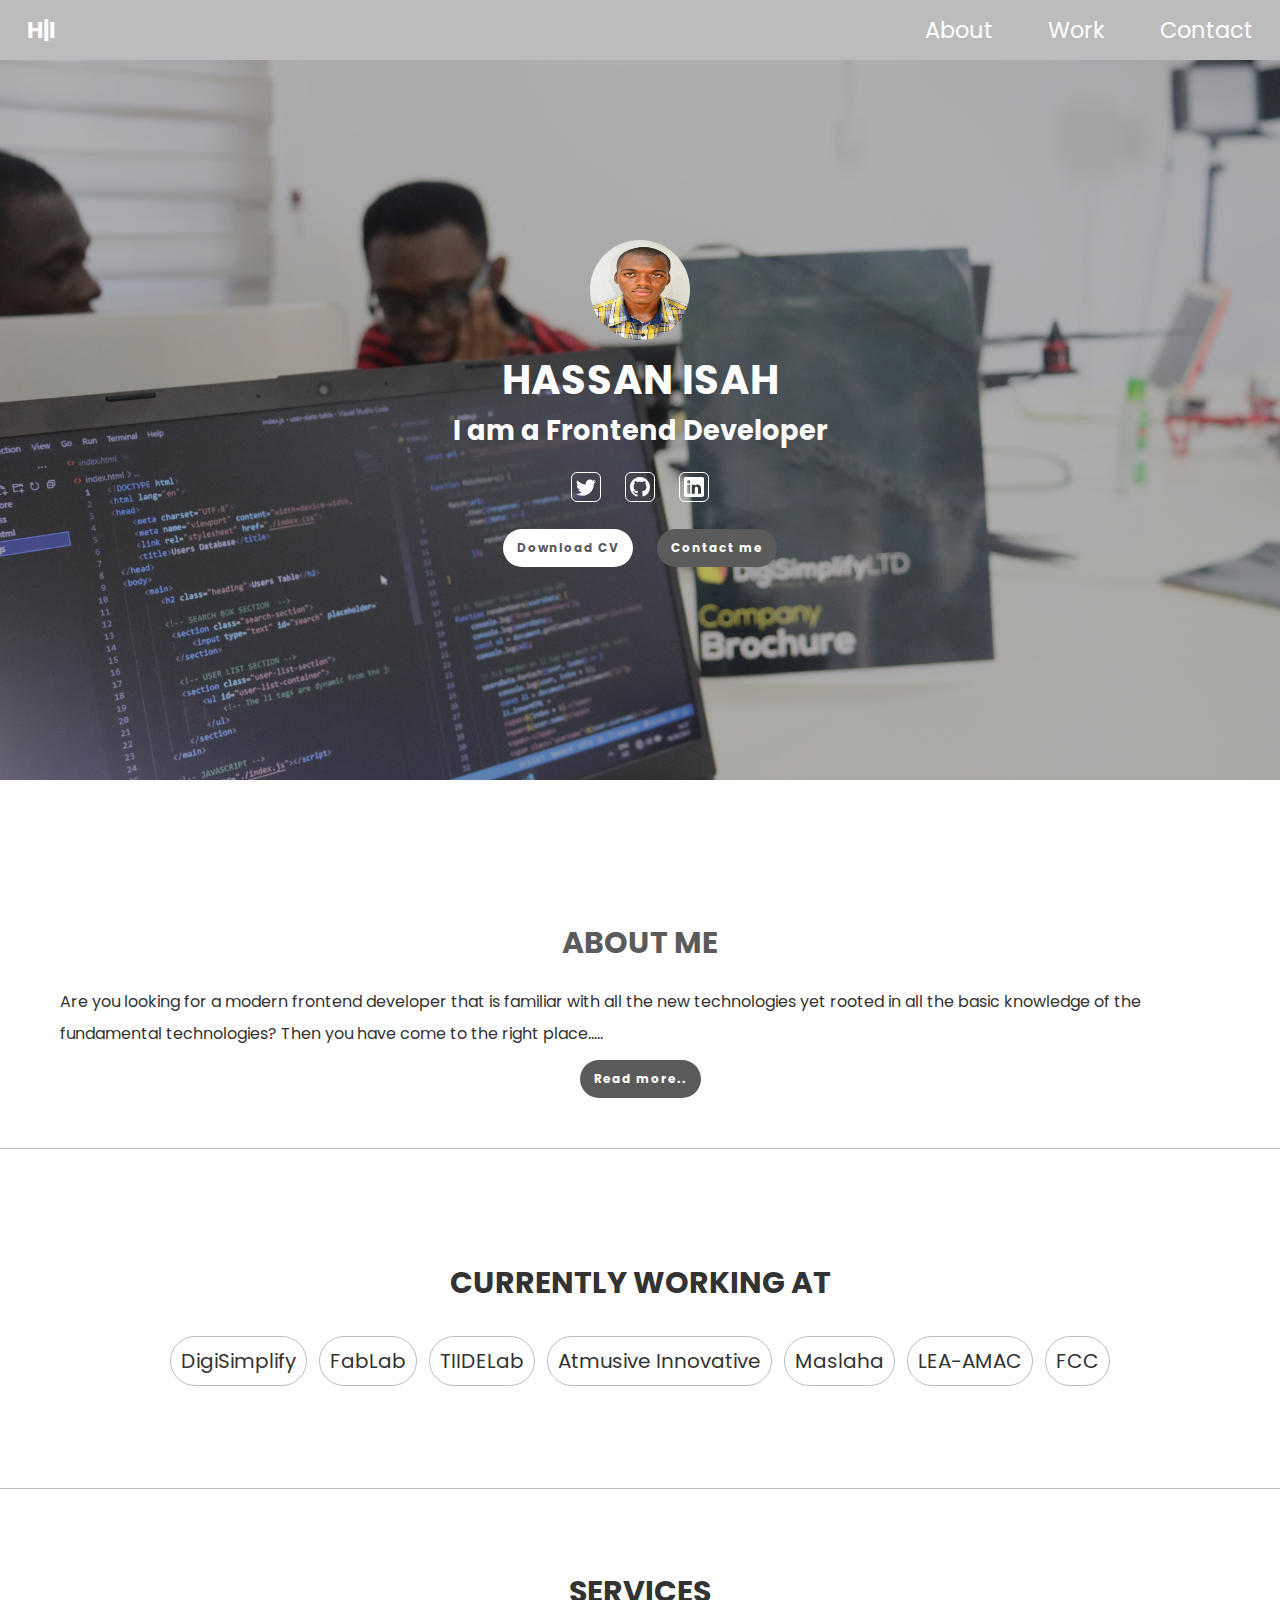
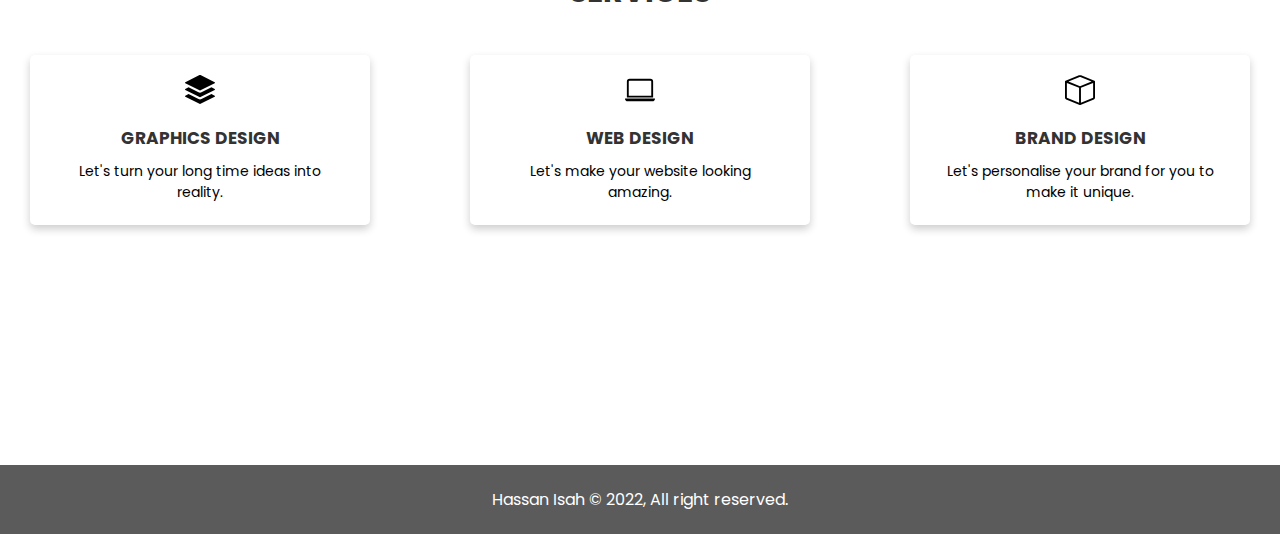
==== index.html @ 524af7ec "Updated my portfolio website and made it abit responsive" ====
<!DOCTYPE html>
<html lang="en">
<head>
    <meta charset="UTF-8">
    <meta http-equiv="X-UA-Compatible" content="IE=edge">
    <meta name="viewport" content="width=device-width, initial-scale=1.0">
    <meta name="description" content="Welcome to my portfolio website">
    <meta name="keyword" content="portfolio, frontend, developer, javascript, react.js">
    <link rel="stylesheet" href="css/style.css">

    <title>Home | Welcome</title>
</head>
<body>
    <header>
        <nav id="nav-bar">
            
            
            <ul>
                <li><a id="logo" href="#">
                    <strong class="home-link">H|I</strong>
                </a></li>
                <li class="push-right" class="nav-links"><a href="about.html">About</a></li>
                <li><a href="work.html"class="nav-links">Work</a></li>
                <li><a href="contact.html" class="nav-links">Contact</a></li>
            </ul>
        </nav>
    </header>
     <!-- HERO SECTION -->
    <section class="hero-container">
        <img src="./img/hero-section-img.jpg" alt="Hassan Isah" class="profile-image">
        <h2 class="full-name">Hassan Isah</h2>
        <p class="brief">I am a Frontend Developer</p>
        <section class="hero-media-container">
    <!-- TWITTER SVG -->
            <a href="https://twitter.com/ItszIsah">
                <svg xmlns="http://www.w3.org/2000/svg" width="16" height="16" fill="currentColor" class="bi bi-twitter" viewBox="0 0 16 16">
                    <path d="M5.026 15c6.038 0 9.341-5.003 9.341-9.334 0-.14 0-.282-.006-.422A6.685 6.685 0 0 0 16 3.542a6.658 6.658 0 0 1-1.889.518 3.301 3.301 0 0 0 1.447-1.817 6.533 6.533 0 0 1-2.087.793A3.286 3.286 0 0 0 7.875 6.03a9.325 9.325 0 0 1-6.767-3.429 3.289 3.289 0 0 0 1.018 4.382A3.323 3.323 0 0 1 .64 6.575v.045a3.288 3.288 0 0 0 2.632 3.218 3.203 3.203 0 0 1-.865.115 3.23 3.23 0 0 1-.614-.057 3.283 3.283 0 0 0 3.067 2.277A6.588 6.588 0 0 1 .78 13.58a6.32 6.32 0 0 1-.78-.045A9.344 9.344 0 0 0 5.026 15z"/>
                  </svg>
            </a>
            

    <!-- GITHUB SVG -->
        <a href="https://github.com/ibnisah">
            <svg xmlns="http://www.w3.org/2000/svg" width="16" height="16" fill="currentColor" class="bi bi-github" viewBox="0 0 16 16">
                <path d="M8 0C3.58 0 0 3.58 0 8c0 3.54 2.29 6.53 5.47 7.59.4.07.55-.17.55-.38 0-.19-.01-.82-.01-1.49-2.01.37-2.53-.49-2.69-.94-.09-.23-.48-.94-.82-1.13-.28-.15-.68-.52-.01-.53.63-.01 1.08.58 1.23.82.72 1.21 1.87.87 2.33.66.07-.52.28-.87.51-1.07-1.78-.2-3.64-.89-3.64-3.95 0-.87.31-1.59.82-2.15-.08-.2-.36-1.02.08-2.12 0 0 .67-.21 2.2.82.64-.18 1.32-.27 2-.27.68 0 1.36.09 2 .27 1.53-1.04 2.2-.82 2.2-.82.44 1.1.16 1.92.08 2.12.51.56.82 1.27.82 2.15 0 3.07-1.87 3.75-3.65 3.95.29.25.54.73.54 1.48 0 1.07-.01 1.93-.01 2.2 0 .21.15.46.55.38A8.012 8.012 0 0 0 16 8c0-4.42-3.58-8-8-8z"/>
              </svg>
        </a>    
        
              
    <!-- LINKED IN SVG -->
            <a href="https://www.linkedin.com/in/hassan-isah-979750178/">
                <svg xmlns="http://www.w3.org/2000/svg" width="16" height="16" fill="currentColor" class="bi bi-linkedin" viewBox="0 0 16 16">
                    <path d="M0 1.146C0 .513.526 0 1.175 0h13.65C15.474 0 16 .513 16 1.146v13.708c0 .633-.526 1.146-1.175 1.146H1.175C.526 16 0 15.487 0 14.854V1.146zm4.943 12.248V6.169H2.542v7.225h2.401zm-1.2-8.212c.837 0 1.358-.554 1.358-1.248-.015-.709-.52-1.248-1.342-1.248-.822 0-1.359.54-1.359 1.248 0 .694.521 1.248 1.327 1.248h.016zm4.908 8.212V9.359c0-.216.016-.432.08-.586.173-.431.568-.878 1.232-.878.869 0 1.216.662 1.216 1.634v3.865h2.401V9.25c0-2.22-1.184-3.252-2.764-3.252-1.274 0-1.845.7-2.165 1.193v.025h-.016a5.54 5.54 0 0 1 .016-.025V6.169h-2.4c.03.678 0 7.225 0 7.225h2.4z"/>
                    </svg>
            </a>
             
        </section>
        <section class="hero-btns-container">
            <button class="btn download-btn">Download CV</button>
            <a href="contact.html">
                <button class="btn contact-btn">Contact me</button>
            </a>
        </section>
        <!-- HEADER OVERLAY -->
    <div class="header-overlay"></div>
    </section>

</header>



<main>
    <!-- ABOUT SECTION -->
    <section class="about-me section" id="about">
        <h2>About me</h2>
        <p class="about-brief">
            Are you looking for a modern frontend developer that is familiar with all the new technologies yet rooted in 
            all the basic knowledge of the fundamental technologies? Then you have come to the right place.....

        </p>
        <div class="form-group read-more">
            <a href="about.html">
                <button class="btn">Read more..</button>
            </a>
            
        </div>
    </section>

    <!-- PLACE OF WORK -->
    <section class="section place-of-work-section">
        <h2>Currently working at</h2>
        <section class="place-of-work-container">
            <span class="place-of-work-pill">DigiSimplify</span>
            <span class="place-of-work-pill">FabLab</span>
            <span class="place-of-work-pill">TIIDELab</span>
            <span class="place-of-work-pill">Atmusive Innovative</span>
            <span class="place-of-work-pill">Maslaha</span>
            <span class="place-of-work-pill">LEA-AMAC</span>
            <span class="place-of-work-pill">FCC</span>

        </section>
    </section>

<!-- SERVICE SECTION -->
<section class="section service-section">
    <h2>services</h2>

    <section class="service-card-container">
        <div class="service-card">
            <svg xmlns="http://www.w3.org/2000/svg" width="16" height="16" fill="currentColor" class="bi bi-stack" viewBox="0 0 16 16">
                <path d="m14.12 10.163 1.715.858c.22.11.22.424 0 .534L8.267 15.34a.598.598 0 0 1-.534 0L.165 11.555a.299.299 0 0 1 0-.534l1.716-.858 5.317 2.659c.505.252 1.1.252 1.604 0l5.317-2.66zM7.733.063a.598.598 0 0 1 .534 0l7.568 3.784a.3.3 0 0 1 0 .535L8.267 8.165a.598.598 0 0 1-.534 0L.165 4.382a.299.299 0 0 1 0-.535L7.733.063z"/>
                <path d="m14.12 6.576 1.715.858c.22.11.22.424 0 .534l-7.568 3.784a.598.598 0 0 1-.534 0L.165 7.968a.299.299 0 0 1 0-.534l1.716-.858 5.317 2.659c.505.252 1.1.252 1.604 0l5.317-2.659z"/>
              </svg>
        
            <div class="service-card-content">
            <h3 class="service-title">
                GRAPHICS DESIGN
            </h3>
            <p class="service-brief">
                Let's turn your long time ideas into reality.
            </p>
            </div>
        </div>
        <div class="service-card">
            <svg xmlns="http://www.w3.org/2000/svg" width="16" height="16" fill="currentColor" class="bi bi-laptop" viewBox="0 0 16 16">
                <path d="M13.5 3a.5.5 0 0 1 .5.5V11H2V3.5a.5.5 0 0 1 .5-.5h11zm-11-1A1.5 1.5 0 0 0 1 3.5V12h14V3.5A1.5 1.5 0 0 0 13.5 2h-11zM0 12.5h16a1.5 1.5 0 0 1-1.5 1.5h-13A1.5 1.5 0 0 1 0 12.5z"/>
              </svg>
        
            <div class="service-card-content">
            <h3 class="service-title">
                WEB DESIGN
            </h3>
            <p class="service-brief">
                Let's make your website looking amazing.
            </p>
            </div>
        </div>
        <div class="service-card">
            <svg xmlns="http://www.w3.org/2000/svg" width="16" height="16" fill="currentColor" class="bi bi-box" viewBox="0 0 16 16">
                <path d="M8.186 1.113a.5.5 0 0 0-.372 0L1.846 3.5 8 5.961 14.154 3.5 8.186 1.113zM15 4.239l-6.5 2.6v7.922l6.5-2.6V4.24zM7.5 14.762V6.838L1 4.239v7.923l6.5 2.6zM7.443.184a1.5 1.5 0 0 1 1.114 0l7.129 2.852A.5.5 0 0 1 16 3.5v8.662a1 1 0 0 1-.629.928l-7.185 2.874a.5.5 0 0 1-.372 0L.63 13.09a1 1 0 0 1-.63-.928V3.5a.5.5 0 0 1 .314-.464L7.443.184z"/>
              </svg>
        
            <div class="service-card-content">
            <h3 class="service-title">
                BRAND DESIGN
            </h3>
            <p class="service-brief">
                Let's personalise your brand for you to make it unique.
            </p>
            </div>
        </div>
    </section>
</section>

</main>

<footer id="main-footer">
    <p>
        Hassan Isah &copy; 2022, All right reserved.
    </p>
</footer>
    
</body>
</html>
---- css/style.css ----
@import url('https://fonts.googleapis.com/css2?family=Poppins:ital,wght@0,100;0,200;0,300;0,400;0,500;0,600;0,700;0,800;0,900;1,100;1,200;1,300;1,400;1,500;1,600;1,700;1,800;1,900&display=swap');


/* Reseting Browser */
* {
    padding: 0;
    margin: 0;
    box-sizing: border-box;
    font-family: "Poppins", sans-serif;
}

/* Universal Styling */
html, body {
    max-width: 1920px;
    scroll-behavior: smooth;
}

a {
    text-decoration: none;
}

li {
    list-style: none;
}

/* Header section */
header {
    /* border-bottom: #bcbcbc solid 1px; */
    background-color: #bcbcbc;
    padding: 0.8rem 1.4rem;
    position: sticky;
    top: 0;
    z-index: 2;
}


#nav-bar ul {
    display: flex;
    gap: 2.8rem;
   
    
}

#nav-bar ul li a {
    color: #fff;
    font-size: 1.4rem;
    padding: 5px;
    
}

#nav-bar ul li a:hover {
    background-color: #5b5b5b;
    font-size: 1.2rem;
    border-radius: 10px;
    
}

.push-right {
    margin-left: auto;
}

#nav-bar ul #logo {
    font-size: 1.4rem;
    border-radius: 50%;
    padding: 5px;
}

/* Hero Section */

.hero-container {
    background-image: url(../img/hero-background.JPG);
    background-size: cover;
    background-position: 10%;
    height: 80vh;
    position: relative;
    display: flex;
    flex-direction: column;
    align-items: center;
    padding-top: 20vh;

}

.hero-container, .hero-media-container, .hero-btns-container, img, h2, p {
    z-index: 1;
}

.header-overlay {
    background-color: rgba( 0, 0, 0, 0.3);
    position: absolute;
    top: 0;
    height: 80vh;
    width: 100%;
}

.profile-image {
    width: 100px;
    height: 100px;
    border-radius: 50%;
    margin-bottom: 10px;
}

.full-name {
    color: #fff;
    font-size: 2.5rem;
    text-transform: uppercase;
    margin: 10px, 0;
    letter-spacing: 1px;
}

.brief {
    color: #fff;
    font-size: 1.7rem;
    font-weight: bold;
    margin-bottom: 10px;
}

/* Icons */

.hero-media-container svg {
    width: 30px;
    height: 30px;
    fill: #fff;
    border: 1px solid #fff;
    border-radius: 20%;
    padding: 4px;
    margin: 10px;
    transition: 0.5s;
}

.btn {
    background-color: #5b5b5b;
    color: #fff;
    font-size: 12px;
    font-weight: bold;
    text-decoration: none;
    padding: 10px 14px;
    border-radius: 24px;
    border: none;
    margin: 10px;
    letter-spacing: 1px;
    cursor: pointer;
    transition: 0.5s;
}

.btn:hover {
    opacity: 0.8;
}

.download-btn {
    background-color: #fff;
    color: #5b5b5b;
}

.download-btn:hover {
    opacity: 0.8;
    background-color: #333;
    color: #fff;

}

/* Main Body Content */

main {
    margin-top: 100px;
}

.section {
    padding: 40px;
}

.section h2{
    font-size: 30px;
    font-weight: bold;
    color: #5b5b5b;
    margin-bottom: 10px 0;
    text-transform: uppercase;
    text-align: center;
}


.about-me {
    margin: 0 auto; 
    border-bottom: #bcbcbc 1px solid;

}

.read-more {
   text-align: center;
}

.about-brief {
    padding: 0 20px;
    margin-top: 20px;
    line-height: 2;
    color: #333;
}

/* Working */

.place-of-work-section {
    margin: 40px 0;
    background-color: #fff;
    min-height: 300px;
    display: flex;
    flex-direction: column;
    justify-content: center;
    align-items: center;
    border-bottom: #bcbcbc solid 1px;
}

.place-of-work-section h2 {
    color: #333;
}

.place-of-work-container {
    text-align: center;
    margin: 40px 0;
}

.place-of-work-pill {
    border: #bcbcbc solid 1px;
    background-color: white;
    color: #333;
    box-shadow: 0px, 10px, 20px, 5px rgba( 0, 0, 0, 0.5);
    padding: 10px;
    margin: 4px;
    border-radius: 26px;
    font-size: 20px;
    transition: 1.5;
}

.place-of-work-pill:hover {
    opacity: 0.5;
    font-size: 24px;
    margin: 10px;
}

/* Projects */

.project-section {
    border-bottom: #bcbcbc solid 1px;
    padding-bottom: 200px;
}

.project-card-container {
    display: flex;
    justify-content: center;
    align-items: center;
    gap: 100px;
    margin-top: 2rem;


}

.project-card {
    padding: 10px;
    box-shadow: 0 4px 0 8px 0 rgba( 0, 0, 0, 0.2);
    transition: 0.3s;
    border-radius: 5px;
    border: 1px solid #bcbcbc;
}

.project-card img {
    height: 200px;
}

.card-content {
    width: 300px;
    padding: 2px 16px;
}

.project-title {
    color: #333;
    margin-bottom: 10px;
    font-size: 17px;
}

.project-brief {
    font-size: 14px;
}

.project-links{
    display: flex;
    justify-content: center;
    align-items: center;
    margin: 10px;
    gap: 10px;
}

.project-links svg{
    width: 20px;
    height: 20px;
    fill: #333;
}

/* STACK SECTION */

.stack-section {
    padding-top: 100px;
}

.stack-group {
    display: flex;
    justify-content: center;
    align-items: center;
    margin-top: 10px;
    gap: 10px;
}

/* chrome */
.stack-progress::-webkit-progress-bar{
    background-color: #eee;
    border-radius: 100px;
}

.stack-progress::-webkit-progress-value{
    background-color: #333;
    border-radius: 100px;
}

/* firefox */

.stack-progress::-moz-progress-bar{
    background-color: #eee;
    border-radius: 100px;
}

/* IE10 */
.stack-progress{
    color: #333;
    border-radius: 100px;
}

.stack-progress-container  label{
    display: block;
}

/* SERVICE SECTION */

.service-section{
    margin: 40px 0;
    min-height: 300px;
    background-color: #fff;
}

.service-section h2{
    color: #333;
    margin-bottom: 40px;
}

.service-card-container {
    display: flex;
    justify-content: center;
    align-items: center;
    gap: 100px;
}

.service-card{
    background-color: white;
    box-shadow: 0 4px 8px 0 rgba( 0, 0, 0, 0.2);
    transition: 00.3s;
    border-radius: 5px;
    padding: 20px;
    display: flex;
    justify-content: center;
    flex-direction: column;
    align-items: center;
}

.service-card:hover{
    box-shadow: 0 8px 0 rgba( 255, 255, 255, 0.4);
    background-color: white;
}

.service-card svg{
    width: 30px;
    height: 30px;
    color: black;
    margin-bottom: 18px;
}

.service-card-content{
    text-align: center;
    padding: 2px 16px;
    width: 300px;
}

.service-title{
    color: #333;
    margin-bottom: 10px;
    font-size: 17px;
}

.service-brief{
    font-size: 14px;
    color: black;
}

/* WORK WITH ME FORM SECTION */
.form-section form {
    display: flex;
    flex-direction: column;
    justify-content: center;
    align-items: center;
    margin-top: 40px;
}

.form-group label {
    display: block;
    margin-bottom: 10px;
}

.form-group input {
    border: 1px solid #333;
    border-radius: 5px;
    padding: 10px;
    width: 400px;
    margin-bottom: 30px;
    font-size: 14px;

}

.form-group textarea {
    border: 1px solid #333;
    border-radius: 5px;
    padding: 10px;
    width: 400px;
    height: 350px;
    resize: none;
    margin-bottom: 10px;
}

/* SOCIAL MEDIA */
.social-account-container {
    display: flex;
    justify-content: center;
    align-items: center;
    gap: 40px;
    margin-top: 40px;
    margin-bottom: 100px;
}

.social-account-container  svg {
    width: 30px;
    height: 30px;
    color: #333;
}

.social-account-container  svg:hover {
    color: #333;
    cursor: pointer;
    position: relative;
    bottom: 10px;
}

#main-footer {
    background-color: #5b5b5b;
    display: flex;
    justify-content: center;
    padding: 1.4rem;
    color: #fff;
    margin-top: 200px;
}

/* Mobile styling */
@media screen and (max-width: 920px) {
    
    /* Mobile Navigation Bar */

    html, body {
       overflow: none;
    }
    
    #nav-bar ul {
        display: block;
        text-align: center;
        /* gap: 2.8rem; */
       
        
    }

    #nav-bar ul li {
        
        border-top: #eee solid 1px;
    }

    #nav-bar ul li a {
        font-size: 1rem;
        /* border-top: #eee solid 1px; */
    }

    #nav-bar ul li a:hover {
        background-color: #5b5b5b;
        font-size: 0.5rem;
        border-radius: 2px;
        
    }

    #nav-bar ul #logo {
        font-size: 1rem;
        border-radius: 50%;
        padding: 2px;
    }

    /* Mobile Hero Section */

    .hero-container {
        padding-top: 10vh;
    
    }

    .full-name {
        font-size: 2rem;
    }
    
    .brief{
        font-size: 1rem;
        margin-bottom: 50px;
    }

    /* Place of work */

    .place-of-work-pill {
        display: block;
        margin: 10px 0;
        border-radius: 20px;
        font-size: 18px;
    }
    
    .place-of-work-pill:hover {
        font-size: 20px;
    }

  
    
    .service-card-container {
        display: block;
    }

    .service-card {
        margin-top: 20px;
    }

    /* Projects */

    .project-card-container {
        display: block;
        /* padding: auto; */

    }

    .project-card {
        margin: 20px auto;
        width: 80%;

    }

    .project-card img {
        width: 100%;
    }
    
    .card-content {
        width: 100%;
    
    }
    
    /* Stack */

    .stack-group {
        display: block;
        
    }

    /* Form section */

    .form-group input {
        width: 300px;
    
    }
    
    .form-group textarea {
        width: 300px;
    }
    

}
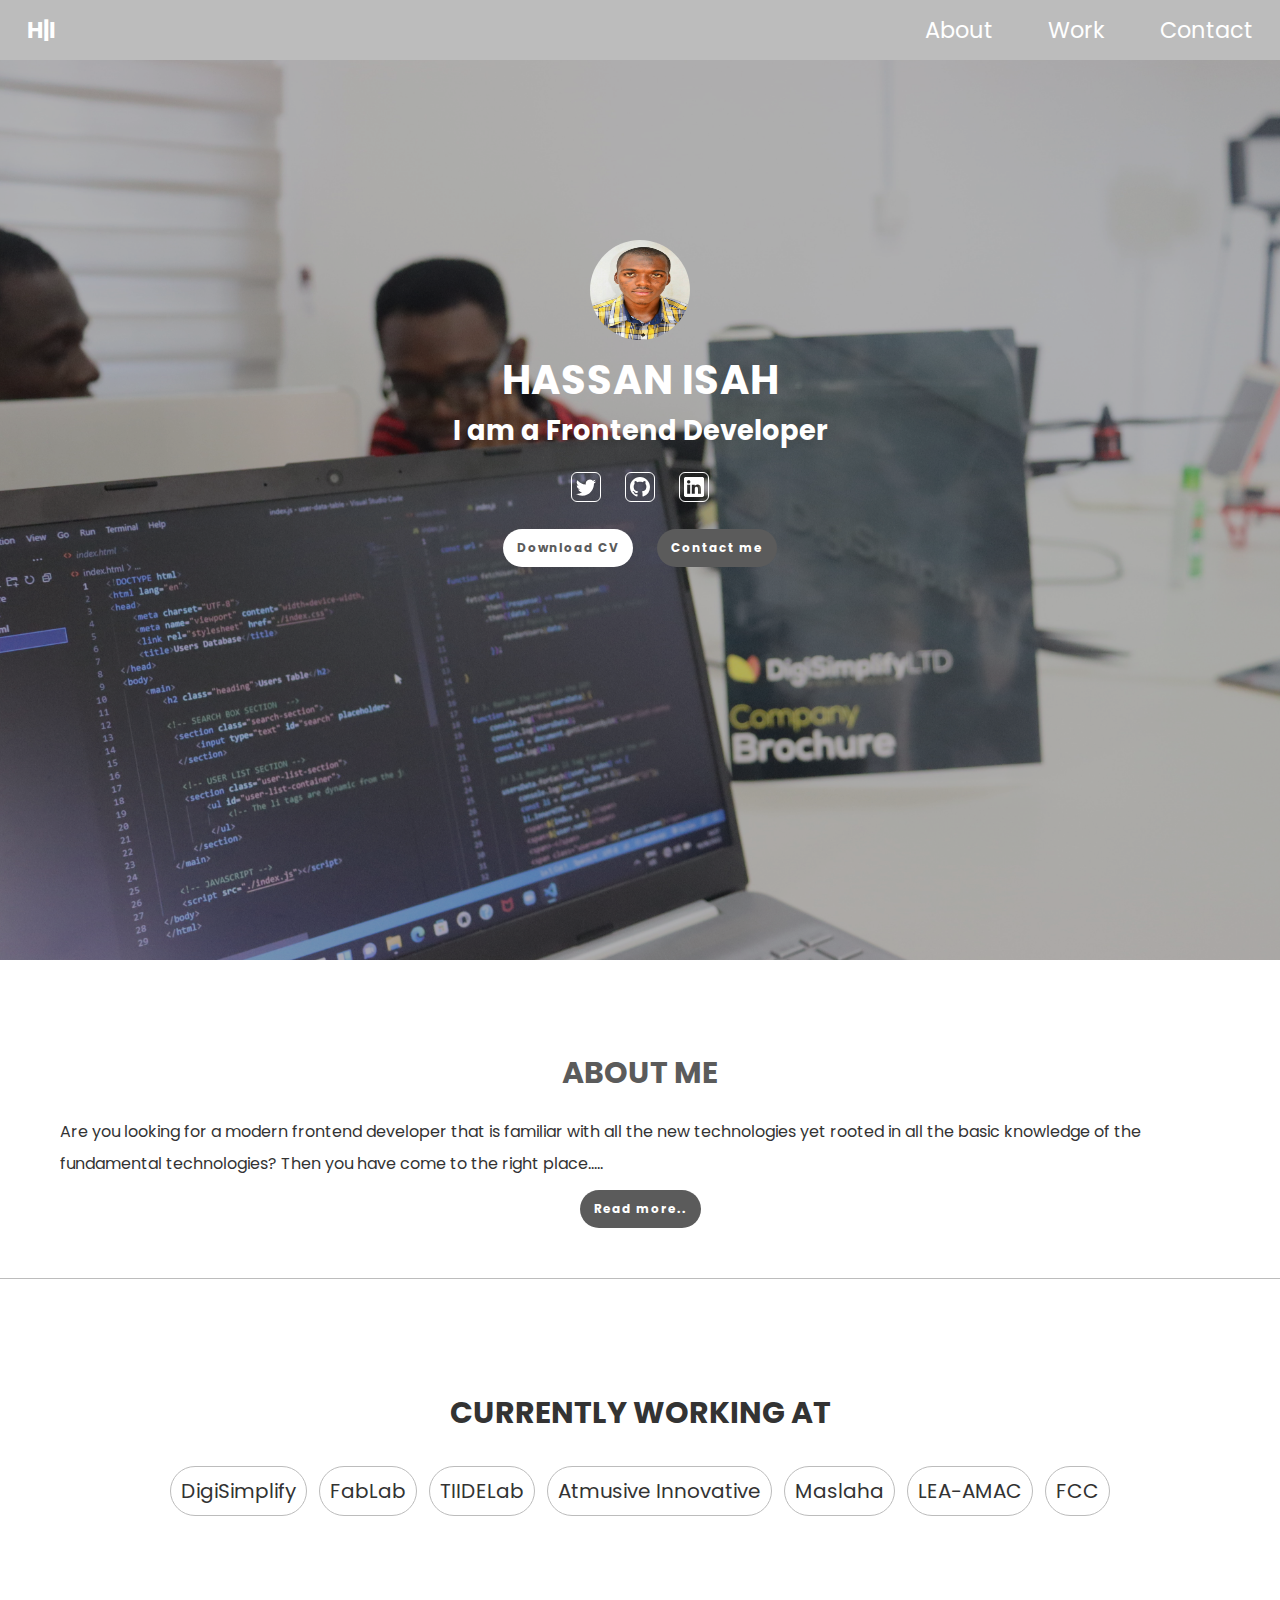
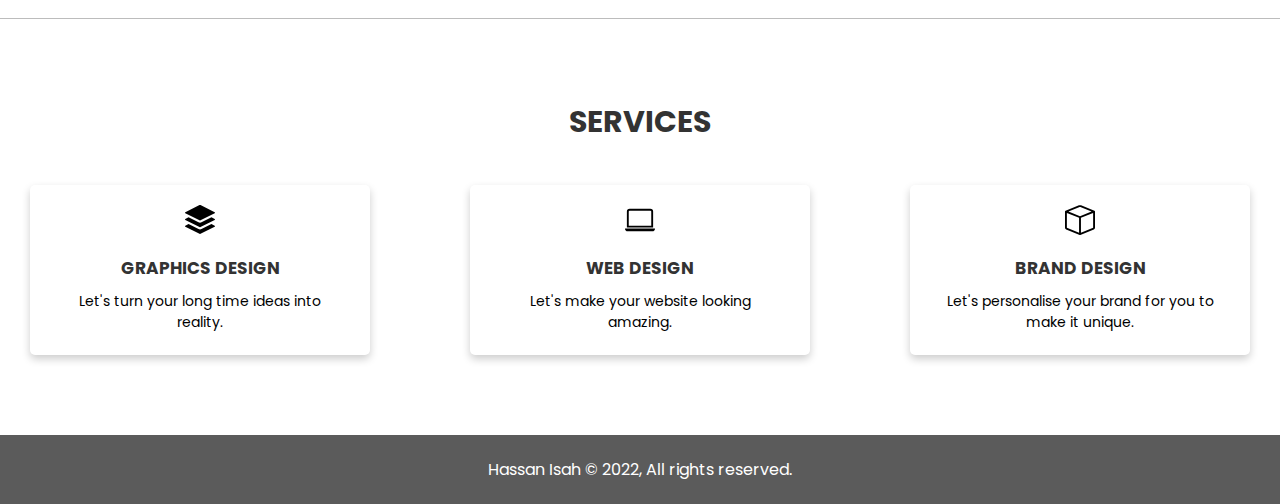
==== commit 5c0cbcf7: "Added images on the gallery section and also added a favicon icon" ====
--- a/index.html
+++ b/index.html
@@ -7,6 +7,7 @@
     <meta name="description" content="Welcome to my portfolio website">
     <meta name="keyword" content="portfolio, frontend, developer, javascript, react.js">
     <link rel="stylesheet" href="css/style.css">
+    <link rel="shortcut icon" type="image/x-icon" href="favicon.ico">
 
     <title>Home | Welcome</title>
 </head>
@@ -32,7 +33,7 @@
         <p class="brief">I am a Frontend Developer</p>
         <section class="hero-media-container">
     <!-- TWITTER SVG -->
-            <a href="https://twitter.com/ItszIsah">
+            <a href="https://twitter.com/ItszIsah" target="_blank">
                 <svg xmlns="http://www.w3.org/2000/svg" width="16" height="16" fill="currentColor" class="bi bi-twitter" viewBox="0 0 16 16">
                     <path d="M5.026 15c6.038 0 9.341-5.003 9.341-9.334 0-.14 0-.282-.006-.422A6.685 6.685 0 0 0 16 3.542a6.658 6.658 0 0 1-1.889.518 3.301 3.301 0 0 0 1.447-1.817 6.533 6.533 0 0 1-2.087.793A3.286 3.286 0 0 0 7.875 6.03a9.325 9.325 0 0 1-6.767-3.429 3.289 3.289 0 0 0 1.018 4.382A3.323 3.323 0 0 1 .64 6.575v.045a3.288 3.288 0 0 0 2.632 3.218 3.203 3.203 0 0 1-.865.115 3.23 3.23 0 0 1-.614-.057 3.283 3.283 0 0 0 3.067 2.277A6.588 6.588 0 0 1 .78 13.58a6.32 6.32 0 0 1-.78-.045A9.344 9.344 0 0 0 5.026 15z"/>
                   </svg>
@@ -40,7 +41,7 @@
             
 
     <!-- GITHUB SVG -->
-        <a href="https://github.com/ibnisah">
+        <a href="https://github.com/ibnisah" target="_blank">
             <svg xmlns="http://www.w3.org/2000/svg" width="16" height="16" fill="currentColor" class="bi bi-github" viewBox="0 0 16 16">
                 <path d="M8 0C3.58 0 0 3.58 0 8c0 3.54 2.29 6.53 5.47 7.59.4.07.55-.17.55-.38 0-.19-.01-.82-.01-1.49-2.01.37-2.53-.49-2.69-.94-.09-.23-.48-.94-.82-1.13-.28-.15-.68-.52-.01-.53.63-.01 1.08.58 1.23.82.72 1.21 1.87.87 2.33.66.07-.52.28-.87.51-1.07-1.78-.2-3.64-.89-3.64-3.95 0-.87.31-1.59.82-2.15-.08-.2-.36-1.02.08-2.12 0 0 .67-.21 2.2.82.64-.18 1.32-.27 2-.27.68 0 1.36.09 2 .27 1.53-1.04 2.2-.82 2.2-.82.44 1.1.16 1.92.08 2.12.51.56.82 1.27.82 2.15 0 3.07-1.87 3.75-3.65 3.95.29.25.54.73.54 1.48 0 1.07-.01 1.93-.01 2.2 0 .21.15.46.55.38A8.012 8.012 0 0 0 16 8c0-4.42-3.58-8-8-8z"/>
               </svg>
@@ -48,7 +49,7 @@
         
               
     <!-- LINKED IN SVG -->
-            <a href="https://www.linkedin.com/in/hassan-isah-979750178/">
+            <a href="https://www.linkedin.com/in/hassan-isah-979750178/" target="_blank">
                 <svg xmlns="http://www.w3.org/2000/svg" width="16" height="16" fill="currentColor" class="bi bi-linkedin" viewBox="0 0 16 16">
                     <path d="M0 1.146C0 .513.526 0 1.175 0h13.65C15.474 0 16 .513 16 1.146v13.708c0 .633-.526 1.146-1.175 1.146H1.175C.526 16 0 15.487 0 14.854V1.146zm4.943 12.248V6.169H2.542v7.225h2.401zm-1.2-8.212c.837 0 1.358-.554 1.358-1.248-.015-.709-.52-1.248-1.342-1.248-.822 0-1.359.54-1.359 1.248 0 .694.521 1.248 1.327 1.248h.016zm4.908 8.212V9.359c0-.216.016-.432.08-.586.173-.431.568-.878 1.232-.878.869 0 1.216.662 1.216 1.634v3.865h2.401V9.25c0-2.22-1.184-3.252-2.764-3.252-1.274 0-1.845.7-2.165 1.193v.025h-.016a5.54 5.54 0 0 1 .016-.025V6.169h-2.4c.03.678 0 7.225 0 7.225h2.4z"/>
                     </svg>
@@ -156,7 +157,7 @@
 
 <footer id="main-footer">
     <p>
-        Hassan Isah &copy; 2022, All right reserved.
+        Hassan Isah &copy; 2022, All rights reserved.
     </p>
 </footer>
     
--- a/css/style.css
+++ b/css/style.css
@@ -25,7 +25,6 @@
 
 /* Header section */
 header {
-    /* border-bottom: #bcbcbc solid 1px; */
     background-color: #bcbcbc;
     padding: 0.8rem 1.4rem;
     position: sticky;
@@ -71,7 +70,7 @@
     background-image: url(../img/hero-background.JPG);
     background-size: cover;
     background-position: 10%;
-    height: 80vh;
+    height: 100vh;
     position: relative;
     display: flex;
     flex-direction: column;
@@ -88,7 +87,7 @@
     background-color: rgba( 0, 0, 0, 0.3);
     position: absolute;
     top: 0;
-    height: 80vh;
+    height: 100vh;
     width: 100%;
 }
 
@@ -161,7 +160,7 @@
 /* Main Body Content */
 
 main {
-    margin-top: 100px;
+    margin-top: 50px;
 }
 
 .section {
@@ -194,6 +193,30 @@
     line-height: 2;
     color: #333;
 }
+
+/* .image-section {
+    background: #eee;
+} */
+
+.image-container {
+    display: grid;
+    grid-template-columns: 1fr 1fr 1fr 1fr;
+    gap: 10px;
+    margin-top: 20px;
+}
+
+.image-section .image-container .img-card {
+    border: #bcbcbc solid 1px;
+    border-radius: 5px;
+    height: 300px;
+}
+
+.image-section .image-container .img-card img {
+    width: 100%;
+    height: 100%;
+}
+
+
 
 /* Working */
 
@@ -459,7 +482,7 @@
     justify-content: center;
     padding: 1.4rem;
     color: #fff;
-    margin-top: 200px;
+    margin-top: 20px;
 }
 
 /* Mobile styling */
@@ -474,7 +497,7 @@
     #nav-bar ul {
         display: block;
         text-align: center;
-        /* gap: 2.8rem; */
+    
        
         
     }
@@ -483,6 +506,8 @@
         
         border-top: #eee solid 1px;
     }
+
+    #nav-bar ul li:first-child { border-top: none;}
 
     #nav-bar ul li a {
         font-size: 1rem;
@@ -518,6 +543,20 @@
         margin-bottom: 50px;
     }
 
+    /* Mobile section Image section */
+
+    .image-container {
+        display: block;
+        
+    }
+
+    .image-section .image-container .img-card {
+        width: 80%;
+        height: 200px;
+        margin: 20px auto;
+    }
+    
+
     /* Place of work */
 
     .place-of-work-pill {
@@ -530,8 +569,6 @@
     .place-of-work-pill:hover {
         font-size: 20px;
     }
-
-  
     
     .service-card-container {
         display: block;
@@ -551,7 +588,7 @@
 
     .project-card {
         margin: 20px auto;
-        width: 80%;
+        width: 98%;
 
     }
 
@@ -568,6 +605,7 @@
 
     .stack-group {
         display: block;
+        text-align: center;
         
     }
 
@@ -581,6 +619,16 @@
     .form-group textarea {
         width: 300px;
     }
-    
-
-}
+
+    #main-footer p {
+        font-size: 0.6rem;
+    }
+    
+
+}
+
+@media screen and (max-width: 740px) {
+    .brief { margin-bottom: 5px;}
+    
+    
+}
